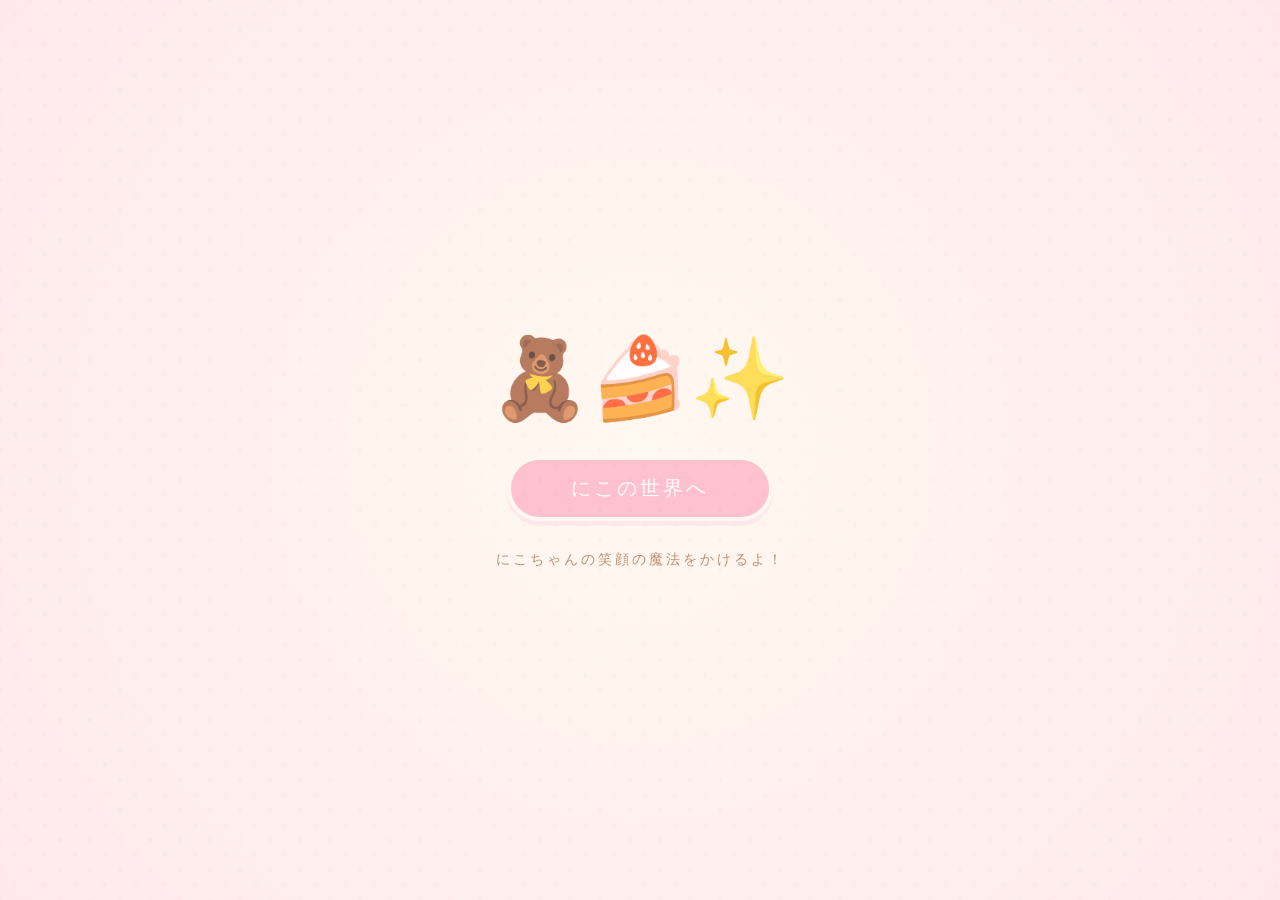
==== index.html @ e8d991c7 "メンテナンス中" ====
<!DOCTYPE html>
<html lang="ja">
<head>
    <meta charset="UTF-8">
    <meta name="viewport" content="width=device-width, initial-scale=1.0">
    <title>🧸にこのホームページ🧸
    </title>
    <link href="https://fonts.googleapis.com/css2?family=Mochiy+Pop+One&family=Quicksand:wght@500;700&display=swap" rel="stylesheet">
    <style>
        :root {
            /* にこさんのパステルカラー：ピンク、クリーム、ゴールド、ブラウン */
            --niko-pink-light: #ffe6ea;
            --niko-pink: #ffb5c5;
            --niko-cream: #fffaf0;
            --niko-gold: #f0e68c;
            --niko-brown: #8b4513; /* チョコレートブラウン */
            --font-main: 'Mochiy+Pop One', sans-serif;
            --font-sub: 'Quicksand', sans-serif;
        }

        body, html {
            margin: 0; padding: 0; width: 100%; height: 100%;
            background-color: var(--niko-pink-light); color: var(--niko-brown);
            font-family: var(--font-main); overflow: hidden;
            /* 背景.pngを使用 */
            background-image: url('images/背景.png');
            background-size: cover;
            background-position: center;
            background-attachment: fixed;
            opacity: 0.9;
        }

        /* --- 背景演出（キラキラ） --- */
        #hex-bg { display: none; }
        #ar-overlay { position: fixed; inset: 0; z-index: 1; pointer-events: none; }
        
        /* 壁紙は明るく、少しぼかして優しく */
        .wall-bg { position: fixed; inset: 0; background: url('background.PNG') center/cover no-repeat; opacity: 0; transition: opacity 2s; z-index: -1; filter: contrast(1.1) brightness(1.1) saturate(1.1) blur(2px); }
        
        /* フレーム：リボンとレースがかったパステルフレーム */
        .ar-frame { position: fixed; inset: 20px; border: 8px solid #fff; border-radius: 40px; z-index: 1000; pointer-events: none; box-shadow: 0 0 20px rgba(255, 181, 197, 0.5); }
        .ar-frame::before { content: "✨🧸✨"; position: absolute; top: -20px; left: 50%; transform: translateX(-50%); background: #fff; padding: 0 20px; font-size: 24px; border-radius: 20px; }
        .ar-frame::after { content: "にこのHP"; position: absolute; bottom: -20px; left: 50%; transform: translateX(-50%); background: #fff; padding: 0 20px; font-size: 16px; border-radius: 20px; }

        /* --- UIパーツ --- */

        /* 右下のモニターを廃止し、左下に看板風の「今日の目標」を設置 */
        .system-monitor { 
            text-decoration: none; color: inherit; display: flex; flex-direction: column; align-items: center;
            opacity: 0; transform: translateY(20px) scale(0.9); transition: 0.6s ease;
        }

        /* --- 画面レイアウト --- */
        .screen { position: fixed; inset: 0; display: none; flex-direction: column; align-items: center; justify-content: center; z-index: 500; }
        
        /* アプリグリッド：もっとふんわりと */
        .app-grid { display: grid; grid-template-columns: repeat(auto-fit, minmax(200px, 1fr)); gap: 50px; max-width: 1200px; width: 100%; padding: 0 50px; box-sizing: border-box; margin: 0 auto; }
        .app-node { text-decoration: none; color: inherit; display: flex; flex-direction: column; align-items: center; opacity: 0; transform: translateY(20px) scale(0.9); transition: 0.6s ease; }
        .app-node:hover { transform: translateY(-15px) scale(1.05); }
        
        /* アイコン：サイバーなサークルから、パステルな雲やリボンへ */
        .icon-circle { 
            width: 110px; height: 110px; border: 4px solid #fff; border-radius: 50%; padding: 8px; 
            background: rgba(255, 181, 197, 0.2); margin-bottom: 20px; display: flex; align-items: center; justify-content: center; position: relative; 
            box-shadow: 0 5px 15px rgba(255, 181, 197, 0.3);
            background-image: radial-gradient(#fff 20%, transparent 21%), radial-gradient(#fff 20%, transparent 21%);
            background-size: 15px 15px; background-position: 0 0, 7.5px 7.5px;
        }
        .icon-circle::after { content: "✨"; position: absolute; font-size: 20px; bottom: -10px; right: -10px; animation: heartbeat 2s infinite; }
        .icon-circle img { width: 80%; height: 80%; border-radius: 50%; background: #fff; object-fit: cover; }
        .app-label { font-size: 14px; letter-spacing: 1px; font-weight: 700; color: var(--niko-brown); text-align: center; }

        /* ボタン：サイバーから、ぷっくりしたリボン風ボタンへ */
        .btn-sao { 
            background: var(--niko-pink); border: 4px solid var(--niko-cream); color: #fff; 
            padding: 15px 60px; cursor: pointer; font-family: inherit; font-size: 20px; letter-spacing: 3px; 
            transition: 0.4s ease; border-radius: 50px;
            box-shadow: 0 5px 0 var(--niko-pink-light);
        }
        .btn-sao:hover { background: var(--niko-cream); color: var(--niko-pink); transform: translateY(3px); box-shadow: 0 2px 0 var(--niko-pink-light); }
        .btn-sao.pulse { animation: pulse-pink 2s infinite; }

        /* メンテナンスオーバーレイ */
        .maintenance-overlay {
            display: none;
            position: fixed;
            top: 0;
            left: 0;
            width: 100%;
            height: 100%;
            background: rgba(0, 0, 0, 0.7);
            justify-content: center;
            align-items: center;
            z-index: 9999;
        }

        .maintenance-content {
            background: #fff;
            padding: 60px 40px;
            border-radius: 10px;
            text-align: center;
            box-shadow: 0 4px 20px rgba(0, 0, 0, 0.3);
            max-width: 400px;
            animation: slideIn 0.3s ease-out;
        }

        .maintenance-content h2 {
            margin: 0 0 20px;
            font-size: 32px;
            color: #333;
        }

        .maintenance-content p {
            margin: 0 0 30px;
            font-size: 16px;
            line-height: 1.6;
            color: #666;
        }

        .maintenance-spinner {
            width: 50px;
            height: 50px;
            margin: 0 auto;
            border: 4px solid #f3f3f3;
            border-top: 4px solid #00b6bd;
            border-radius: 50%;
            animation: spin 1s linear infinite;
        }

        /* --- アニメーション --- */
        .show-hud { opacity: 1 !important; transform: translateY(0) scale(1) !important; }
        .reveal { opacity: 1 !important; transform: translateY(0) scale(1) !important; }
        .dissolve { animation: dissolve-anim 0.8s forwards; }
        @keyframes rotate { from { transform: rotate(0deg); } to { transform: rotate(360deg); } }
        @keyframes dissolve-anim { 0% { opacity: 1; transform: scale(1); filter: blur(0); } 100% { opacity: 0; transform: scale(1.1); filter: blur(15px); } }
        @keyframes link-start-anim { 
            0% { opacity: 0; transform: translate(-50%, -50%) scale(1.5); letter-spacing: 20px; filter: blur(10px); } 
            50% { opacity: 1; transform: translate(-50%, -50%) scale(1); letter-spacing: 10px; filter: blur(0); } 
            100% { opacity: 0; transform: translate(-50%, -50%) scale(0.95); filter: blur(5px); } 
        }
        @keyframes heartbeat { 0% { transform: scale(1); } 50% { transform: scale(1.1); } 100% { transform: scale(1); } }
        @keyframes pulse-pink { 0% { box-shadow: 0 0 0 0 rgba(255, 181, 197, 0.7); } 70% { box-shadow: 0 0 0 15px rgba(255, 181, 197, 0); } 100% { box-shadow: 0 0 0 0 rgba(255, 181, 197, 0); } }
        @keyframes spin { 0% { transform: rotate(0deg); } 100% { transform: rotate(360deg); } }
        @keyframes slideIn { from { opacity: 0; transform: translateY(-50px); } to { opacity: 1; transform: translateY(0); } }

        /* --- モバイルレスポンシブ対応 --- */
        @media (max-width: 768px) {
            .app-grid { 
                grid-template-columns: 1fr; 
                gap: 30px; 
                padding: 0 20px; 
                max-width: 400px;
            }
            .icon-circle {
                width: 110px;
                height: 110px;
                padding: 6px;
                border: 3px solid #fff;
            }
            .icon-circle::after { font-size: 16px; }
            .app-label { font-size: 12px; }
            .btn-sao { 
                padding: 12px 40px; 
                font-size: 16px; 
                letter-spacing: 2px;
                box-shadow: 0 3px 0 var(--niko-pink-light);
            }

            .system-monitor { 
                opacity: 0; 
                transform: translateY(20px) scale(0.9); 
            }
        }
    </style>
</head>
<body>

    <!-- サイト更新中オーバーレイ -->
    <div id="maintenanceOverlay" class="maintenance-overlay">
        <div class="maintenance-content">
            <h2>メンテナンス中</h2>
            <p>現在メンテナンス中です。<br>【メンテナンス時間: 23:00 - 24:00】 <br>※進捗状況によっては、前後する場合があります。</p>
            <div class="maintenance-spinner"></div>
        </div>
    </div>

    <div id="hex-bg"></div>
    <div id="ar-overlay"></div>
    <div id="wall-bg" class="wall-bg"></div>
    <div class="ar-frame"></div>

    <div id="home-screen" class="screen">
        <div class="app-grid">
            <a href="news.html" class="app-node"><div class="icon-circle"><img src="images/oshirase.png" alt="お知らせ"></div><span class="app-label">お知らせ</span></a>
            <a href="profile.html" class="app-node"><div class="icon-circle"><img src="images/profile.jpg" alt="配信者紹介"></div><span class="app-label">にこのプロフィール</span></a>
            <a href="schedule.html" class="app-node"><div class="icon-circle"><img src="images/schedule.png" alt="配信スケジュール"></div><span class="app-label">配信スケジュール</span></a>
            <!-- <div class="app-node" id="hud-monitor"> -->
                <!-- <div class="icon-circle" style="background: rgba(240, 230, 140, 0.3); margin-bottom: 20px;">🧸</div>
                <div style="text-align: center;">
                    <div style="font-size: 14px; font-weight: 700; color: var(--niko-brown); margin-bottom: 10px;">にことみんなの目標</div>
                    <div id="target-log" style="font-size: 12px; color: #888;"></div>
                </div> -->
            </div>
        </div>
    </div>

    <script>
        const wait = ms => new Promise(r => setTimeout(r, ms));

        // ⬐⬐⬐ ここを変更して整変表示を管理 ⬐⬐⬐
        const isMaintenanceMode = true;  // true: 更新中表示 、 false: 通常表示

        function startSMILEMonitor() {
            const logBox = document.getElementById('target-log');
            const smilePts = document.getElementById('smile-pts');
            const targetLines = ["配信をチェックする🧸", "みんなに挨拶する🍰", "たくさん笑う✨", "お菓子を食べる🍬", "可愛い絵を描く🎨", "ゲームを楽しむ🎮", "フォロワーさんを大切に❥❥", "毎日笑顔を忘れない！✨"];
            
            // 初回表示
            logBox.textContent = "＞ " + targetLines[0];
            
            setInterval(() => {
                logBox.textContent = "＞ " + targetLines[Math.floor(Math.random() * targetLines.length)];
                // 笑顔ポイントをちょっとずつ増やす
                if(Math.random() > 0.5) smilePts.textContent = "✨" + (Math.floor(Math.random() * 10) + 990) + "k+";
            }, 2500);
        }

        function setMaintenance(isActive) {
            const overlay = document.getElementById('maintenanceOverlay');
            if (isActive) {
                overlay.style.display = 'flex';
                document.body.style.overflow = 'hidden';
            } else {
                overlay.style.display = 'none';
                document.body.style.overflow = 'auto';
            }
        }

        async function initiateHomeScreen() {
            // 1. 壁紙の展開開始
            document.getElementById('wall-bg').style.opacity = "1";
            
            
            // 3. 中央ホーム画面のコンテナを表示
            document.getElementById('home-screen').style.display = 'flex';
            
            // 4. アプリアイコンを順次表示
            await wait(300);
            const nodes = document.querySelectorAll('.app-node');
            nodes.forEach((node, i) => {
                setTimeout(() => node.classList.add('reveal'), i * 150);
            });

            // 5. 今日の目標（看板）を表示
            await wait(300);
            document.getElementById('hud-monitor').classList.add('show-hud');
        }

        async function logout() {
            document.getElementById('home-screen').classList.add('dissolve');
            document.getElementById('wall-bg').style.opacity = "0";
            document.getElementById('hud-player').classList.remove('show-hud');
            document.getElementById('hud-monitor').classList.remove('show-hud');
            await wait(800);
            
            // ログアウト：ローカルストレージをクリア
            localStorage.removeItem('isLoggedIn');
            // ログインページにリダイレクト
            window.location.href = 'login.html';
        }

        // ページロード時の処理
        window.addEventListener('DOMContentLoaded', function() {
            // ログイン状態をチェック
            const isLoggedIn = localStorage.getItem('isLoggedIn') === 'true';
            if (!isLoggedIn) {
                window.location.href = 'login.html';
                return;
            }
            
            // ログイン状態がある場合、ホーム画面を表示
            setMaintenance(isMaintenanceMode);
            initiateHomeScreen();
            startSMILEMonitor();
        });
    </script>
</body>
</html>
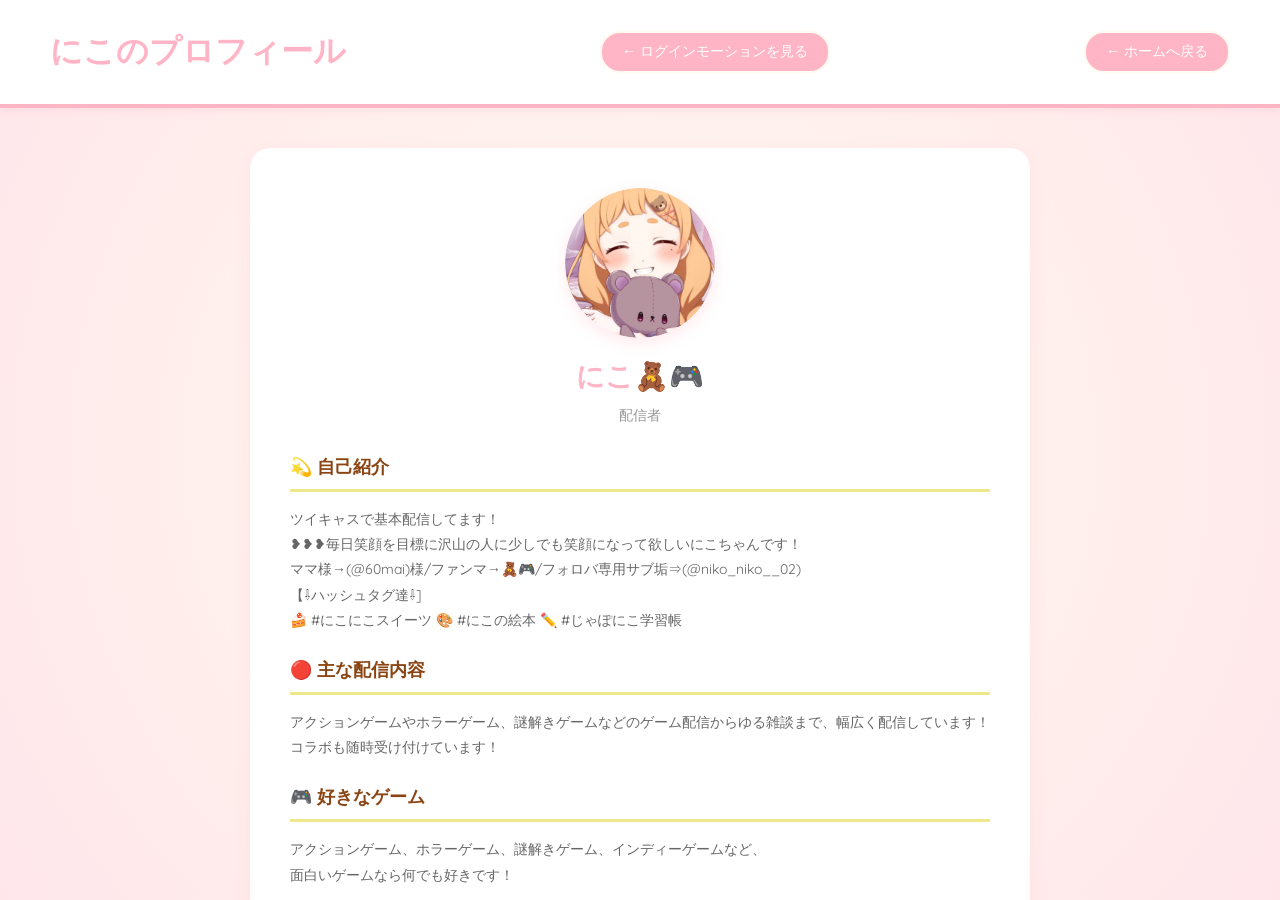
==== commit 0b86993d: "プロフフィールをindexに" ====
--- a/index.html
+++ b/index.html
@@ -3,17 +3,15 @@
 <head>
     <meta charset="UTF-8">
     <meta name="viewport" content="width=device-width, initial-scale=1.0">
-    <title>🧸にこのホームページ🧸
-    </title>
+    <title>にこについて - にこのHP</title>
     <link href="https://fonts.googleapis.com/css2?family=Mochiy+Pop+One&family=Quicksand:wght@500;700&display=swap" rel="stylesheet">
     <style>
         :root {
-            /* にこさんのパステルカラー：ピンク、クリーム、ゴールド、ブラウン */
             --niko-pink-light: #ffe6ea;
             --niko-pink: #ffb5c5;
             --niko-cream: #fffaf0;
             --niko-gold: #f0e68c;
-            --niko-brown: #8b4513; /* チョコレートブラウン */
+            --niko-brown: #8b4513;
             --font-main: 'Mochiy+Pop One', sans-serif;
             --font-sub: 'Quicksand', sans-serif;
         }
@@ -21,44 +19,55 @@
         body, html {
             margin: 0; padding: 0; width: 100%; height: 100%;
             background-color: var(--niko-pink-light); color: var(--niko-brown);
-            font-family: var(--font-main); overflow: hidden;
-            /* 背景.pngを使用 */
-            background-image: url('images/背景.png');
-            background-size: cover;
-            background-position: center;
-            background-attachment: fixed;
-            opacity: 0.9;
-        }
-
-        /* --- 背景演出（キラキラ） --- */
-        #hex-bg { display: none; }
-        #ar-overlay { position: fixed; inset: 0; z-index: 1; pointer-events: none; }
-        
-        /* 壁紙は明るく、少しぼかして優しく */
-        .wall-bg { position: fixed; inset: 0; background: url('background.PNG') center/cover no-repeat; opacity: 0; transition: opacity 2s; z-index: -1; filter: contrast(1.1) brightness(1.1) saturate(1.1) blur(2px); }
-        
-        /* フレーム：リボンとレースがかったパステルフレーム */
-        .ar-frame { position: fixed; inset: 20px; border: 8px solid #fff; border-radius: 40px; z-index: 1000; pointer-events: none; box-shadow: 0 0 20px rgba(255, 181, 197, 0.5); }
-        .ar-frame::before { content: "✨🧸✨"; position: absolute; top: -20px; left: 50%; transform: translateX(-50%); background: #fff; padding: 0 20px; font-size: 24px; border-radius: 20px; }
-        .ar-frame::after { content: "にこのHP"; position: absolute; bottom: -20px; left: 50%; transform: translateX(-50%); background: #fff; padding: 0 20px; font-size: 16px; border-radius: 20px; }
-
-        /* --- UIパーツ --- */
-
-        /* 右下のモニターを廃止し、左下に看板風の「今日の目標」を設置 */
-        .system-monitor { 
-            text-decoration: none; color: inherit; display: flex; flex-direction: column; align-items: center;
-            opacity: 0; transform: translateY(20px) scale(0.9); transition: 0.6s ease;
-        }
-
-        /* --- 画面レイアウト --- */
-        .screen { position: fixed; inset: 0; display: none; flex-direction: column; align-items: center; justify-content: center; z-index: 500; }
-        
-        /* アプリグリッド：もっとふんわりと */
-        .app-grid { display: grid; grid-template-columns: repeat(auto-fit, minmax(200px, 1fr)); gap: 50px; max-width: 1200px; width: 100%; padding: 0 50px; box-sizing: border-box; margin: 0 auto; }
-        .app-node { text-decoration: none; color: inherit; display: flex; flex-direction: column; align-items: center; opacity: 0; transform: translateY(20px) scale(0.9); transition: 0.6s ease; }
-        .app-node:hover { transform: translateY(-15px) scale(1.05); }
-        
-        /* アイコン：サイバーなサークルから、パステルな雲やリボンへ */
+            font-family: var(--font-main); 
+            background-image: 
+                radial-gradient(var(--niko-pink) 10%, transparent 11%),
+                radial-gradient(var(--niko-pink) 10%, transparent 11%);
+            background-size: 30px 30px;
+            background-position: 0 0, 15px 15px;
+        }
+
+        .container {
+            position: fixed; inset: 0; display: flex; flex-direction: column; z-index: 500;
+            background: radial-gradient(circle, var(--niko-cream) 0%, var(--niko-pink-light) 100%);
+        }
+
+        header {
+            display: flex; align-items: center; justify-content: space-between;
+            padding: 30px 50px; background: #fff; box-shadow: 0 2px 10px rgba(255, 181, 197, 0.3);
+            border-bottom: 4px solid var(--niko-pink);
+        }
+
+        header h1 {
+            font-size: 32px; color: var(--niko-pink); margin: 0;
+            text-shadow: 1px 1px 0 #fff;
+        }
+
+        header a {
+            background: var(--niko-pink); color: #fff; padding: 10px 20px;
+            border-radius: 20px; text-decoration: none; font-size: 14px;
+            border: 2px solid var(--niko-cream); transition: 0.3s ease;
+        }
+
+        header a:hover {
+            background: var(--niko-cream); color: var(--niko-pink);
+        }
+
+        main {
+            flex: 1; overflow-y: auto; padding: 40px 50px;
+        }
+
+        .profile-container {
+            background: #fff; padding: 40px; border-radius: 20px;
+            box-shadow: 0 5px 20px rgba(255, 181, 197, 0.2);
+            max-width: 700px; margin: 0 auto;
+            animation: slideUp 0.6s ease-out;
+        }
+
+        .profile-header {
+            text-align: center; margin-bottom: 30px;
+        }
+
         .icon-circle { 
             width: 110px; height: 110px; border: 4px solid #fff; border-radius: 50%; padding: 8px; 
             background: rgba(255, 181, 197, 0.2); margin-bottom: 20px; display: flex; align-items: center; justify-content: center; position: relative; 
@@ -66,224 +75,167 @@
             background-image: radial-gradient(#fff 20%, transparent 21%), radial-gradient(#fff 20%, transparent 21%);
             background-size: 15px 15px; background-position: 0 0, 7.5px 7.5px;
         }
-        .icon-circle::after { content: "✨"; position: absolute; font-size: 20px; bottom: -10px; right: -10px; animation: heartbeat 2s infinite; }
         .icon-circle img { width: 80%; height: 80%; border-radius: 50%; background: #fff; object-fit: cover; }
         .app-label { font-size: 14px; letter-spacing: 1px; font-weight: 700; color: var(--niko-brown); text-align: center; }
 
-        /* ボタン：サイバーから、ぷっくりしたリボン風ボタンへ */
-        .btn-sao { 
-            background: var(--niko-pink); border: 4px solid var(--niko-cream); color: #fff; 
-            padding: 15px 60px; cursor: pointer; font-family: inherit; font-size: 20px; letter-spacing: 3px; 
-            transition: 0.4s ease; border-radius: 50px;
-            box-shadow: 0 5px 0 var(--niko-pink-light);
-        }
-        .btn-sao:hover { background: var(--niko-cream); color: var(--niko-pink); transform: translateY(3px); box-shadow: 0 2px 0 var(--niko-pink-light); }
-        .btn-sao.pulse { animation: pulse-pink 2s infinite; }
-
-        /* メンテナンスオーバーレイ */
-        .maintenance-overlay {
-            display: none;
-            position: fixed;
-            top: 0;
-            left: 0;
-            width: 100%;
-            height: 100%;
-            background: rgba(0, 0, 0, 0.7);
-            justify-content: center;
-            align-items: center;
-            z-index: 9999;
-        }
-
-        .maintenance-content {
-            background: #fff;
-            padding: 60px 40px;
-            border-radius: 10px;
-            text-align: center;
-            box-shadow: 0 4px 20px rgba(0, 0, 0, 0.3);
-            max-width: 400px;
-            animation: slideIn 0.3s ease-out;
-        }
-
-        .maintenance-content h2 {
-            margin: 0 0 20px;
-            font-size: 32px;
-            color: #333;
-        }
-
-        .maintenance-content p {
-            margin: 0 0 30px;
-            font-size: 16px;
-            line-height: 1.6;
-            color: #666;
-        }
-
-        .maintenance-spinner {
-            width: 50px;
-            height: 50px;
-            margin: 0 auto;
-            border: 4px solid #f3f3f3;
-            border-top: 4px solid #00b6bd;
-            border-radius: 50%;
-            animation: spin 1s linear infinite;
-        }
-
-        /* --- アニメーション --- */
-        .show-hud { opacity: 1 !important; transform: translateY(0) scale(1) !important; }
-        .reveal { opacity: 1 !important; transform: translateY(0) scale(1) !important; }
-        .dissolve { animation: dissolve-anim 0.8s forwards; }
-        @keyframes rotate { from { transform: rotate(0deg); } to { transform: rotate(360deg); } }
-        @keyframes dissolve-anim { 0% { opacity: 1; transform: scale(1); filter: blur(0); } 100% { opacity: 0; transform: scale(1.1); filter: blur(15px); } }
-        @keyframes link-start-anim { 
-            0% { opacity: 0; transform: translate(-50%, -50%) scale(1.5); letter-spacing: 20px; filter: blur(10px); } 
-            50% { opacity: 1; transform: translate(-50%, -50%) scale(1); letter-spacing: 10px; filter: blur(0); } 
-            100% { opacity: 0; transform: translate(-50%, -50%) scale(0.95); filter: blur(5px); } 
-        }
-        @keyframes heartbeat { 0% { transform: scale(1); } 50% { transform: scale(1.1); } 100% { transform: scale(1); } }
-        @keyframes pulse-pink { 0% { box-shadow: 0 0 0 0 rgba(255, 181, 197, 0.7); } 70% { box-shadow: 0 0 0 15px rgba(255, 181, 197, 0); } 100% { box-shadow: 0 0 0 0 rgba(255, 181, 197, 0); } }
-        @keyframes spin { 0% { transform: rotate(0deg); } 100% { transform: rotate(360deg); } }
-        @keyframes slideIn { from { opacity: 0; transform: translateY(-50px); } to { opacity: 1; transform: translateY(0); } }
-
-        /* --- モバイルレスポンシブ対応 --- */
-        @media (max-width: 768px) {
-            .app-grid { 
-                grid-template-columns: 1fr; 
-                gap: 30px; 
-                padding: 0 20px; 
-                max-width: 400px;
-            }
-            .icon-circle {
-                width: 110px;
-                height: 110px;
-                padding: 6px;
-                border: 3px solid #fff;
-            }
-            .icon-circle::after { font-size: 16px; }
-            .app-label { font-size: 12px; }
-            .btn-sao { 
-                padding: 12px 40px; 
-                font-size: 16px; 
-                letter-spacing: 2px;
-                box-shadow: 0 3px 0 var(--niko-pink-light);
-            }
-
-            .system-monitor { 
-                opacity: 0; 
-                transform: translateY(20px) scale(0.9); 
-            }
-        }
+
+        .profile-image {
+            width: 110px; height: 110px; border: 4px solid #fff; border-radius: 50%; padding: 8px; 
+            background: rgba(255, 181, 197, 0.2); margin-bottom: 20px; display: flex; align-items: center; justify-content: center; position: relative; 
+            box-shadow: 0 5px 15px rgba(255, 181, 197, 0.3);
+            background-image: radial-gradient(#fff 20%, transparent 21%), radial-gradient(#fff 20%, transparent 21%);
+            background-size: 15px 15px; background-position: 0 0, 7.5px 7.5px;
+        }
+
+        .profile-icon-circle {
+            width: 150px; height: 150px; border-radius: 50%; overflow: hidden;
+            margin: 0 auto 20px; display: flex; align-items: center; justify-content: center;
+            box-shadow: 0 5px 15px rgba(255, 181, 197, 0.3);
+            background: rgba(255, 181, 197, 0.1);
+        }
+        .profile-icon-circle img {
+            width: 100%; height: 100%; border-radius: 50%; object-fit: cover;
+        }
+
+        .profile-name {
+            font-size: 28px; font-weight: 700; color: var(--niko-pink);
+            margin: 0; text-shadow: 1px 1px 0 #fff;
+        }
+
+        .profile-sub {
+            font-family: var(--font-sub); font-size: 14px; color: #999;
+            margin: 10px 0 20px;
+        }
+
+        .profile-section {
+            margin-bottom: 25px;
+        }
+
+        .section-title {
+            font-size: 18px; font-weight: 700; color: var(--niko-brown);
+            border-bottom: 3px solid var(--niko-gold); padding-bottom: 10px;
+            margin-bottom: 15px;
+        }
+
+        .profile-content {
+            font-family: var(--font-sub); font-size: 14px; color: #666;
+            line-height: 1.8;
+        }
+
+        .profile-stats {
+            display: grid; grid-template-columns: 1fr 1fr;
+            gap: 15px; margin-top: 15px;
+        }
+
+        .stat-item {
+            background: rgba(255, 181, 197, 0.1); padding: 15px;
+            border-radius: 10px; text-align: center;
+            border: 2px solid var(--niko-pink);
+        }
+
+        .stat-number {
+            font-size: 24px; font-weight: 700; color: var(--niko-pink);
+        }
+
+        .stat-label {
+            font-family: var(--font-sub); font-size: 12px; color: var(--niko-brown);
+            margin-top: 5px;
+        }
+
+        .links {
+            display: grid; grid-template-columns: 1fr 1fr;
+            gap: 10px; margin-top: 20px;
+        }
+
+        .link-btn {
+            background: var(--niko-pink); color: #fff; padding: 12px;
+            border-radius: 10px; text-decoration: none; text-align: center;
+            font-size: 12px; font-weight: 700; border: 2px solid var(--niko-cream);
+            transition: 0.3s ease;
+        }
+
+        .link-btn:hover {
+            background: var(--niko-cream); color: var(--niko-pink);
+        }
+
+        @keyframes slideUp {
+            from { opacity: 0; transform: translateY(20px); }
+            to { opacity: 1; transform: translateY(0); }
+        }
+
+        /* スクロールバー */
+        main::-webkit-scrollbar { width: 8px; }
+        main::-webkit-scrollbar-track { background: rgba(255, 181, 197, 0.1); border-radius: 10px; }
+        main::-webkit-scrollbar-thumb { background: var(--niko-pink); border-radius: 10px; }
+        main::-webkit-scrollbar-thumb:hover { background: var(--niko-brown); }
     </style>
 </head>
 <body>
 
-    <!-- サイト更新中オーバーレイ -->
-    <div id="maintenanceOverlay" class="maintenance-overlay">
-        <div class="maintenance-content">
-            <h2>メンテナンス中</h2>
-            <p>現在メンテナンス中です。<br>【メンテナンス時間: 23:00 - 24:00】 <br>※進捗状況によっては、前後する場合があります。</p>
-            <div class="maintenance-spinner"></div>
-        </div>
+    <div class="container">
+        <header>
+            <h1>にこのプロフィール</h1>
+            <a href="login.html">← ログインモーションを見る</a>
+            <a href="index.html">← ホームへ戻る</a>
+        </header>
+
+        <main>
+            <div class="profile-container">
+                <div class="profile-header">
+                    <div class="profile-icon-circle"><img src="images/にこ顔面.jpg" alt="にこ"></div>
+                    <h2 class="profile-name">にこ🧸🎮</h2>
+                    <p class="profile-sub">配信者</p>
+                </div>
+
+                <div class="profile-section">
+                    <div class="section-title">💫 自己紹介</div>
+                    <div class="profile-content">
+                        ツイキャスで基本配信してます！<br>
+                        ❥❥❥毎日笑顔を目標に沢山の人に少しでも笑顔になって欲しいにこちゃんです！<br> 
+                        ママ様→(@60mai)様/ファンマ→🧸🎮/フォロバ専用サブ垢⇒(@niko_niko__02)<br>
+                        【⇩ハッシュタグ達⇩] <br>
+                        🍰 #にこにこスイーツ 🎨 #にこの絵本 ✏️ #じゃぽにこ学習帳
+                    </div>
+                </div>
+
+                <div class="profile-section">
+                    <div class="section-title">🔴 主な配信内容</div>
+                    <div class="profile-content">
+                        アクションゲームやホラーゲーム、謎解きゲームなどのゲーム配信からゆる雑談まで、幅広く配信しています！<br>
+                        コラボも随時受け付けています！
+                    </div>
+                </div>
+
+                <div class="profile-section">
+                    <div class="section-title">🎮 好きなゲーム</div>
+                    <div class="profile-content">
+                        アクションゲーム、ホラーゲーム、謎解きゲーム、インディーゲームなど、<br>
+                        面白いゲームなら何でも好きです！<br>
+                    </div>
+                </div>
+
+                <div class="profile-section">
+                    <div class="section-title">🎯 配信のこだわり</div>
+                    <div class="profile-content">
+                        常に笑顔で、楽しい雰囲気作りを心がけています。<br>
+                        リスナーさんの<a href="chat_bot.html" target="_blank" rel="noopener noreferrer">コメント</a>を大切にして、一緒に盛り上げる配信を目指しています。<br>
+                        初見さんも大歓迎です！気軽にコメントしてね😊✨
+                    </div>
+                </div>
+
+                <div class="profile-section">
+                    <div class="section-title">🔗 各種リンク</div>
+                    <div class="links">
+                        <a href="https://x.com/niko01_kuma?s=20" class="link-btn">X（旧ツイッター）</a>
+                        <a href="https://twitcasting.tv/niko01_kuma" class="link-btn">配信サイト（ツイキャス）</a>
+                        <a href="https://www.youtube.com/@niko_mohu" class="link-btn">YouTube</a>
+                        <a href="https://nikonikotai.booth.pm" class="link-btn">Booth</a>
+                        <a href="https://forms.gle/uJgKzpabLvbBYweV7" class="link-btn">総合お問い合わせ先</a>
+                    </div>
+                </div>
+            </div>
+        </main>
     </div>
 
-    <div id="hex-bg"></div>
-    <div id="ar-overlay"></div>
-    <div id="wall-bg" class="wall-bg"></div>
-    <div class="ar-frame"></div>
-
-    <div id="home-screen" class="screen">
-        <div class="app-grid">
-            <a href="news.html" class="app-node"><div class="icon-circle"><img src="images/oshirase.png" alt="お知らせ"></div><span class="app-label">お知らせ</span></a>
-            <a href="profile.html" class="app-node"><div class="icon-circle"><img src="images/profile.jpg" alt="配信者紹介"></div><span class="app-label">にこのプロフィール</span></a>
-            <a href="schedule.html" class="app-node"><div class="icon-circle"><img src="images/schedule.png" alt="配信スケジュール"></div><span class="app-label">配信スケジュール</span></a>
-            <!-- <div class="app-node" id="hud-monitor"> -->
-                <!-- <div class="icon-circle" style="background: rgba(240, 230, 140, 0.3); margin-bottom: 20px;">🧸</div>
-                <div style="text-align: center;">
-                    <div style="font-size: 14px; font-weight: 700; color: var(--niko-brown); margin-bottom: 10px;">にことみんなの目標</div>
-                    <div id="target-log" style="font-size: 12px; color: #888;"></div>
-                </div> -->
-            </div>
-        </div>
-    </div>
-
-    <script>
-        const wait = ms => new Promise(r => setTimeout(r, ms));
-
-        // ⬐⬐⬐ ここを変更して整変表示を管理 ⬐⬐⬐
-        const isMaintenanceMode = true;  // true: 更新中表示 、 false: 通常表示
-
-        function startSMILEMonitor() {
-            const logBox = document.getElementById('target-log');
-            const smilePts = document.getElementById('smile-pts');
-            const targetLines = ["配信をチェックする🧸", "みんなに挨拶する🍰", "たくさん笑う✨", "お菓子を食べる🍬", "可愛い絵を描く🎨", "ゲームを楽しむ🎮", "フォロワーさんを大切に❥❥", "毎日笑顔を忘れない！✨"];
-            
-            // 初回表示
-            logBox.textContent = "＞ " + targetLines[0];
-            
-            setInterval(() => {
-                logBox.textContent = "＞ " + targetLines[Math.floor(Math.random() * targetLines.length)];
-                // 笑顔ポイントをちょっとずつ増やす
-                if(Math.random() > 0.5) smilePts.textContent = "✨" + (Math.floor(Math.random() * 10) + 990) + "k+";
-            }, 2500);
-        }
-
-        function setMaintenance(isActive) {
-            const overlay = document.getElementById('maintenanceOverlay');
-            if (isActive) {
-                overlay.style.display = 'flex';
-                document.body.style.overflow = 'hidden';
-            } else {
-                overlay.style.display = 'none';
-                document.body.style.overflow = 'auto';
-            }
-        }
-
-        async function initiateHomeScreen() {
-            // 1. 壁紙の展開開始
-            document.getElementById('wall-bg').style.opacity = "1";
-            
-            
-            // 3. 中央ホーム画面のコンテナを表示
-            document.getElementById('home-screen').style.display = 'flex';
-            
-            // 4. アプリアイコンを順次表示
-            await wait(300);
-            const nodes = document.querySelectorAll('.app-node');
-            nodes.forEach((node, i) => {
-                setTimeout(() => node.classList.add('reveal'), i * 150);
-            });
-
-            // 5. 今日の目標（看板）を表示
-            await wait(300);
-            document.getElementById('hud-monitor').classList.add('show-hud');
-        }
-
-        async function logout() {
-            document.getElementById('home-screen').classList.add('dissolve');
-            document.getElementById('wall-bg').style.opacity = "0";
-            document.getElementById('hud-player').classList.remove('show-hud');
-            document.getElementById('hud-monitor').classList.remove('show-hud');
-            await wait(800);
-            
-            // ログアウト：ローカルストレージをクリア
-            localStorage.removeItem('isLoggedIn');
-            // ログインページにリダイレクト
-            window.location.href = 'login.html';
-        }
-
-        // ページロード時の処理
-        window.addEventListener('DOMContentLoaded', function() {
-            // ログイン状態をチェック
-            const isLoggedIn = localStorage.getItem('isLoggedIn') === 'true';
-            if (!isLoggedIn) {
-                window.location.href = 'login.html';
-                return;
-            }
-            
-            // ログイン状態がある場合、ホーム画面を表示
-            setMaintenance(isMaintenanceMode);
-            initiateHomeScreen();
-            startSMILEMonitor();
-        });
-    </script>
 </body>
 </html>
-
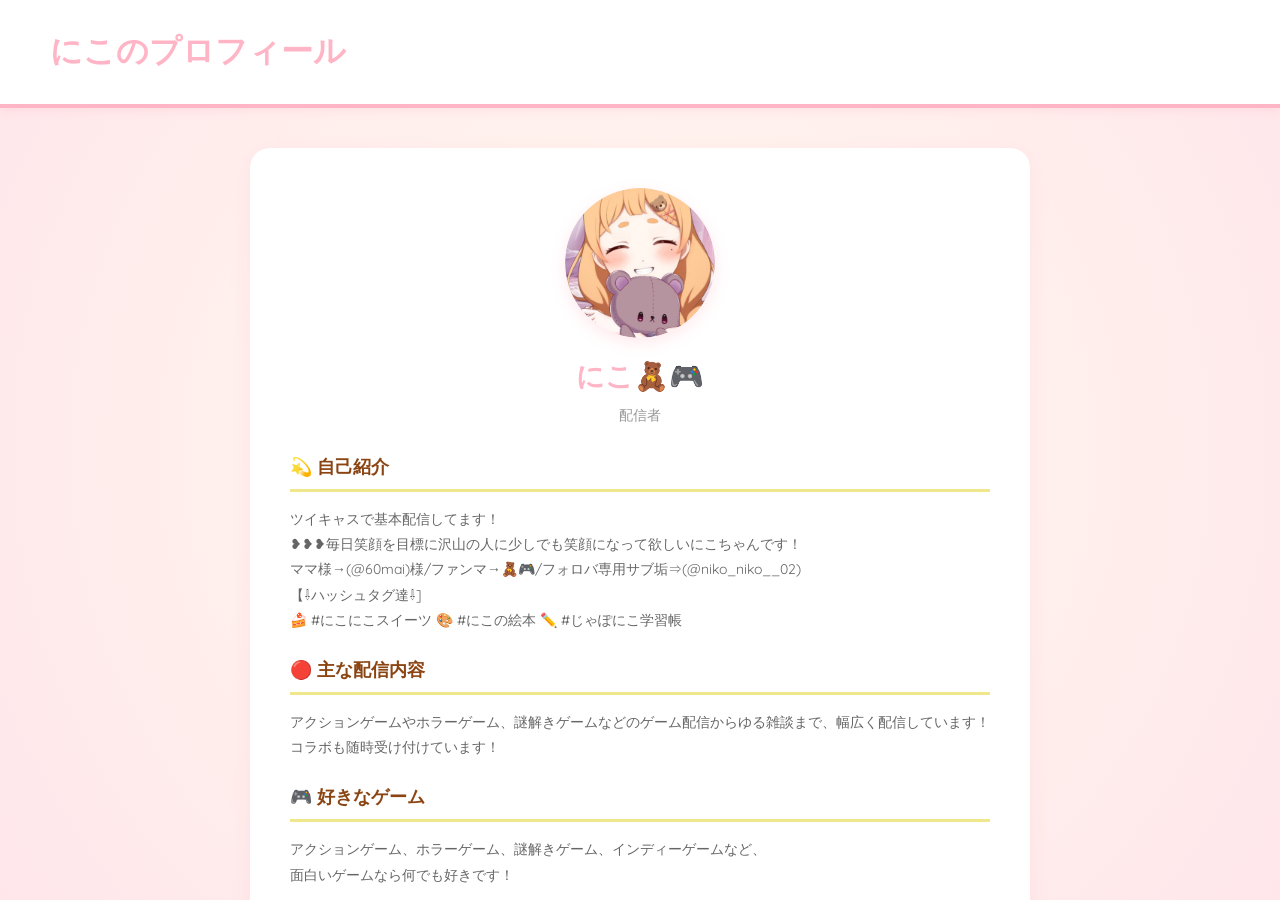
==== commit c01e8761: "ボタン廃止" ====
--- a/index.html
+++ b/index.html
@@ -175,8 +175,6 @@
     <div class="container">
         <header>
             <h1>にこのプロフィール</h1>
-            <a href="login.html">← ログインモーションを見る</a>
-            <a href="index.html">← ホームへ戻る</a>
         </header>
 
         <main>
